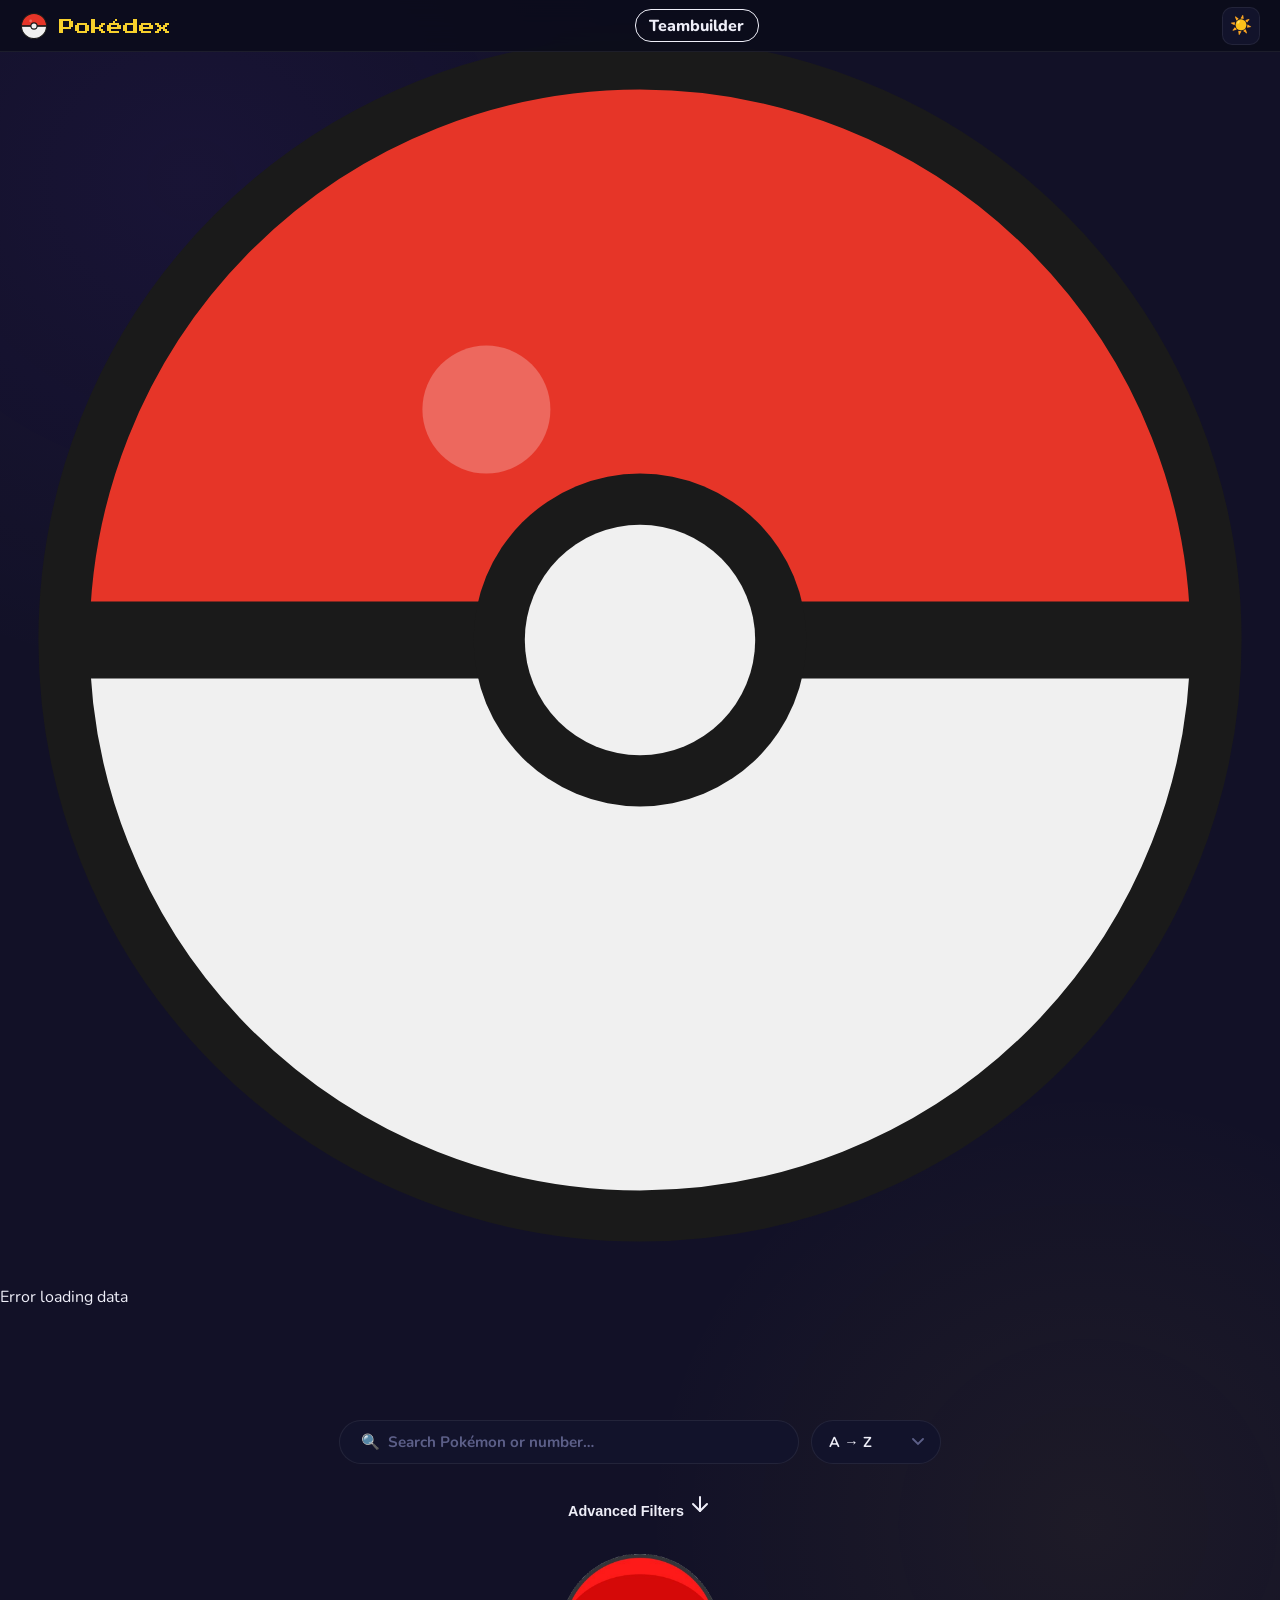
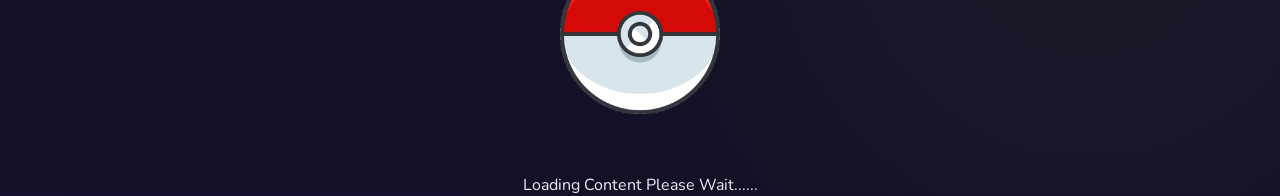
==== index.html @ 7b024cfc "fix page path and root deployment issue" ====
<!DOCTYPE html>
<html lang="en" data-theme="dark">

<head>
    <meta charset="UTF-8" />
    <meta name="viewport" content="width=device-width, initial-scale=1.0" />
    <title>Pokédex</title>
    <link href="https://fonts.googleapis.com/css2?family=Press+Start+2P&family=Nunito:wght@400;600;700;900&display=swap"
        rel="stylesheet" />
    <link rel="stylesheet" href="css/styles.css" />
    <link rel="stylesheet" href="css/loading.css" />
    <link rel="stylesheet" href="css/index.css" />
</head>

<body>
    <!-- Laddningsskärm -->
    <div id="loading-overlay">
        <div class="loading-inner">
            <img class="loading-ball" src="assets/pokeball.svg" alt="Loading" />
            <p id="loading-msg">Loading…</p>
            <div class="loading-bar-wrap">
                <div id="loading-bar"></div>
            </div>
        </div>
    </div>

    <!-- Navigationsfält -->
    <div class="topbar">
        <a class="topbar-left" href="index.html">
        <img src="assets/pokeball.svg" alt="Pokeball Icon" class="icon" />
        <span class="topbar-title">Pokédex</span>
        </a>
            <a href="pages/teambuilder.html" class="chip chip-team" data-type="team" id="chip-team">Teambuilder</a>
        <div class="topbar-right">
            <button id="theme-toggle" class="icon-btn" title="Toggle theme">☀️</button>
        </div>
    </div>

    <header>
        <div class="controls-wrap">
            <div class="search-wrap">
                <input id="search" type="text" placeholder="🔍  Search Pokémon or number…" />
            </div>
            <select id="sort-select">
                <option value="A-Z">A → Z</option>
                <option value="Z-A">Z → A</option>
                <option value="number">Number</option>
                <option value="evolutions">Evolutions</option>
                <option value="Bywegiht">Bywegiht</option>
                <option value="HP">HP</option>
            </select>
        </div>
        <div id="filtersdrop">
            <button onclick="showfilters()" class="filtersbtn">Advanced Filters
                <svg xmlns="http://www.w3.org/2000/svg" width="24" height="24" viewBox="0 0 24 24" fill="none"
                    stroke="currentColor" stroke-width="2" stroke-linecap="round" stroke-linejoin="round"
                    class="lucide lucide-arrow-down-icon lucide-arrow-down">
                    <path d="M12 5v14" />
                    <path d="m19 12-7 7-7-7" />
                </svg>
            </button>
            <ul id="typelist" class="typelist">
            </ul>
            <div id="filterssliders">
                <label id="hpsliderlabel">HP :
                    <input class="statsinput" type="number" id="hpnumber" min="1" max="500" value="0">
                    <input class="statslider" type="range" min="1" max="255" id="hpslider" value="0">
                </label>
                <label id="defsliderlabel">defence:
                    <input class="statsinput" type="number" id="defnumber" min="1" max="500" value="0">
                    <input class="statslider" type="range" min="1" max="255" id="defslider" value="0">
                </label>
                <label id="attsliderlabel">attack:
                    <input class="statsinput" type="number" id="attnumber" min="1" max="500" value="0">
                    <input class="statslider" type="range" min="1" max="255" id="attslider" value="0">
                </label>
                <label id="speedsliderlabel">speed:
                    <input class="statsinput" type="number" id="speednumber" min="1" max="500" value="0">
                    <input class="statslider" type="range" min="1" max="255" id="speedslider" value="0">
                </label>
                <label id="weightsliderlabel">weight:
                    <input class="statsinput" type="number" id="weightnumber" min="1" max="500" value="0">
                    <input class="statslider" type="range" min="1" max="255" id="weightslider" value="0">
                </label>
            </div>
        </div>
        <!-- Filter-chips: utanför topbar -->
    </header>

    <!-- Kortnätet: utanför topbar -->
    <div class="grid" id="grid"></div>
    <div class="load-more-wrap">
        <button id="load-more">Load more</button>
    </div>
    <script src="js/themes.js"></script>
    <script src="js/api.js"></script>
    <script src="js/render.js"></script>
    <script src="js/app.js"></script>
    <script src="js/filters.js"></script>
    <script src="js/app.js"></script>
    <script src="js/loading.js"></script>
</body>

</html>
---- css/styles.css ----
*,
*::before,
*::after {
  box-sizing: border-box;
  margin: 0;
  padding: 0;
}

/* -- MÖRKT TEMA (standard) -----------------------------
   CSS-variabler för färger och teman. 
   Byt värden här för att ändra hela färgschemat. */
:root,
[data-theme="dark"] {
  --bg: #121127;
  --surface: #12132b;
  /* Kortbakgrund */
  --surface2: #1a1c38;
  /* Fördjupad yta, t.ex. stats-staplar */
  --border: rgba(255, 255, 255, 0.07);
  --text: #eeeef8;
  --muted: #5c5f88;
  /* Dämpad text, t.ex. Pokémon-nummer */
  --accent: #f7d02c;
  /* Gul accentfärg */
  --shadow: rgba(0, 0, 0, .55);
  --box-bg: linear-gradient(180deg, #13142e 0%, #0e0f22 100%);
  --box-lines: #191a3a;
  ;
}

/* -- LJUST TEMA ----------------------------------------------
   Aktiveras när data-theme="light" sätts på <html> */
[data-theme="light"] {
  --bg: #f0f2f8;
  --surface: #ffffff;
  --surface2: #e8eaf2;
  --border: rgba(0, 0, 0, 0.08);
  --text: #1a1c38;
  --muted: #7a7da8;
  --accent: #d4a800;
  --shadow: rgba(0, 0, 0, .12);
  --box-bg: linear-gradient(180deg, #ffffff 0%, #e8eaf2 100%);
  --box-lines: #dbdce9;
}

/* -- BODY --------------------------------------------------
   Grundläggande stilar för hela sidan.
   Bakgrundsgradienten skapar ett subtilt djup på sidan */
body {
  background: var(--bg);
  color: var(--text);
  font-family: 'Nunito', sans-serif;
  min-height: 100vh;
  background-image:
    radial-gradient(ellipse 60% 40% at 15% 10%, rgba(112, 56, 248, .07) 0%, transparent 70%),
    radial-gradient(ellipse 50% 35% at 85% 85%, rgba(247, 208, 44, .05) 0%, transparent 70%);
  transition: background .3s, color .3s;
  overflow-x: hidden;
}

/* -- TOPBAR -------------------------------------------------*/
.topbar {
  position: fixed;
  top: 0;
  left: 0;
  right: 0;
  height: 52px;
  display: flex;
  align-items: center;
  justify-content: space-between;
  padding: 0 1.25rem;
  background: rgba(11, 12, 26, .85);
  backdrop-filter: blur(12px);
  -webkit-backdrop-filter: blur(12px);
  border-bottom: 1px solid var(--border);
  z-index: 200;
}

[data-theme="light"] .topbar {
  background: rgba(240, 242, 248, .85);
}

.topbar-left {
  text-decoration: none;
  display: flex;
  align-items: center;
  gap: 0.7rem;
}

.icon {
  width: 28px;
  height: 28px;
}

.topbar-title {
  font-family: 'Press Start 2P', monospace;
  margin-top: 3px;
  font-size: .7rem;
  color: #f7d02c;
}

.topbar-right {
  margin-left: auto;
  display: flex;
  align-items: center;
  gap: 1rem;
}

/* Toggle theme */
.icon-btn {
  background: var(--surface);
  border: 1.5px solid var(--border);
  border-radius: 10px;
  width: 38px;
  height: 38px;
  font-size: 1.1rem;
  cursor: pointer;
  display: flex;
  align-items: center;
  justify-content: center;
  transition: transform .2s, border-color .2s;
  padding: 0;
  color: var(--text);
}

.icon-btn:hover {
  transform: translateY(-2px);
  border-color: var(--accent);
}

/* ── LOAD MORE ────────────────────────────────────*/
.load-more-wrap {
  display: flex;
  justify-content: center;
  padding: 2rem 0 4rem;
}

#load-more {
  background: var(--surface);
  border: 1.5px solid var(--border);
  border-radius: 50px;
  padding: .75rem 2.5rem;
  color: var(--text);
  font-family: 'Nunito', sans-serif;
  font-weight: 800;
  font-size: .95rem;
  cursor: pointer;
  transition: border-color .2s, transform .2s;
}

#load-more:hover {
  border-color: var(--accent);
  transform: translateY(-2px);
}

.btn-remove {
  margin-top: .5rem;
  width: 100%;
  border-radius: 8px;
  padding: .3rem 0;
  font-size: .75rem;
  font-weight: 800;
  cursor: pointer;
  background: rgba(220, 50, 50, 0.08);
  border: 1px solid rgba(220, 50, 50, 0.25);
  color: #dc3232;
  transition: background .15s, border-color .15s;
}

.btn-remove:hover {
  background: rgba(220, 50, 50, 0.18);
  border-color: rgba(220, 50, 50, 0.5);
}
---- css/loading.css ----
.loadingtxt{
  position: absolute;
  transform: translate(+0%, +1000%);
  margin-bottom:4rem;
}
.loadingimg{
  animation: loadinganimation 3s linear infinite;
  width:10rem;
  height: 10rem;

}
@keyframes loadinganimation {
  0%{transform: rotate(0deg);
  border-color: white;}
  50% {border-color: red;}
  100%{transform: rotate(360deg);}
}
---- css/index.css ----
header {
  margin-top: 2rem;
  padding: 5rem 2rem 2rem;
  text-align: center;
  position: relative;
  overflow: hidden;
}
.topbar-right {
  margin-left: auto;
  display: flex;
  align-items: center;
  gap: 1rem;
}
.topbar-left{
  align-items: center;
  margin:0;
}
.topbar-title{
  font-size: 16px;
  padding:0;
}
.icon{
  width: 28px;
  height: 28px;
}

/* --  KONTROLLER ------------------------------------------------
    Innehåller sökfält och sorteringsväljare. */
.controls-wrap {
  display: flex;
  align-items: center;
  justify-content: center;
  gap: .75rem;
  padding: 0 2rem 1.75rem;
  flex-wrap: wrap;
}

.search-wrap {
  position: relative;
  width: 100%;
  max-width: 460px;
}

.search-wrap input {
  width: 100%;
  background: var(--surface);
  border: 1.5px solid var(--border);
  border-radius: 50px;
  padding: .7rem 1.3rem;
  color: var(--text);
  font-family: 'Nunito', sans-serif;
  font-size: .95rem;
  font-weight: 700;
  outline: none;
  transition: border-color .2s, box-shadow .2s;
}
.search-wrap input::placeholder { color: var(--muted); }
.search-wrap input:focus {
  border-color: var(--accent);
  box-shadow: 0 0 0 3px rgba(247,208,44,.1);
}

/* -- FILTER-CHIPS --------------------------------------------------
   Klickbara knappar för att filtrera på typ */
/*.filters {
  display: flex;
  flex-wrap: wrap;
  gap: .4rem;
  padding: 4rem 2rem 1.5rem;
  max-width: 1360px;
  margin: 0 auto;
}*/

.chip {
  padding: .28rem .85rem;
  margin-left:auto ;
  font-size: 1rem; font-weight: 800;
  cursor: pointer;
  text-transform: capitalize;
  transition: background .15s, color .15s, border-color .15s, transform .15s;
  color: var(--text);
  background: transparent;
  user-select: none;
  text-decoration: none;
  border-radius: 1rem;
  border:1px solid var(--text);
}
.chip:hover { transform: translateY(-1px); color: var(--accent); }
/* Aktiv chip (valt filter) */
.chip.active { background: var(--surface2); color: var(--text); border-color: rgba(255,255,255,.2); }
[data-theme="light"] .chip.active { border-color: rgba(0,0,0,.15); }
/* Team-chip har accentfärg när aktiv */
.chip-team.active { color: var(--accent); border-color: var(--accent); background: rgba(247,208,44,.08); }
[data-theme="light"] .chip-team.active { background: rgba(212,168,0,.1); }

/* -- KORTNÄT ------------------------------------------------  
   CSS Grid som automatiskt fyller rader med minst 175px breda kort */
.grid {
  display: grid;
  grid-template-columns: repeat(auto-fill, minmax(175px, 1fr));
  gap: 1.1rem;
  padding: 0 2rem 5rem;
  max-width: 1360px;
  margin: 0 auto;
}

/* -- KORT --------------------------------------------------
   Varje Pokémon-kort */
.card {
  background: var(--surface);
  border: 1px solid var(--border);
  border-radius: 22px;
  overflow: hidden;
  transition: transform .3s cubic-bezier(.34,1.56,.64,1), box-shadow .25s, border-color .2s;
  animation: fadeUp .4s ease both; /* Tona in när kortet skapas */
  display: flex;
  flex-direction: column;
  position: relative;
}
/* Intoningsanimation — varje kort fördröjs lite i render.js */
@keyframes fadeUp {
  from { opacity: 0; transform: translateY(16px); }
  to   { opacity: 1; transform: translateY(0); }
}

.card:hover { transform: translateY(-7px) scale(1.025); border-color: rgba(255,255,255,.16); }
[data-theme="light"] .card:hover { border-color: rgba(0,0,0,.15); }

.card-link { text-decoration: none; color: inherit; display: block; }

/* Färgad linje längst upp på kortet baserat på Pokémonens primärtyp */
.card-glow { position: absolute; top:0; left:0; right:0; height:3px; border-radius:22px 22px 0 0; }



/* Teambuilder-knapp */
.btn-team {
  margin-top: .5rem;
  width: 100%;
  border-radius: 8px;
  padding: .3rem 0;
  font-size: .75rem;
  font-weight: 800;
  cursor: pointer;
  background: var(--surface2);
  border: 1px solid var(--border);
  color: var(--muted);
  transition: color .15s, background .15s;
}
.btn-team:hover { color: var(--accent); }
.btn-team.active { color: var(--accent); background: rgba(247,208,44,.12); }

/* Bildyta — bakgrunden sätts till typens bakgrundsfärg i render.js */
.card-img-wrap {
  display: flex; align-items: center; justify-content: center;
  padding: 2rem 1rem 1rem;
  position: relative;
}
/* Pokédex-nummer i hörnet */
.card-number {
  position: absolute; top:.7rem; right:.9rem;
  font-family: 'Press Start 2P', monospace;
  font-size: .45rem;
  color: rgba(255,255,255,.18);
}
[data-theme="light"] .card-number { color: rgba(0,0,0,.2); }

.card img {
  width: 110px; height: 110px; object-fit: contain;
  filter: drop-shadow(0 6px 18px var(--shadow));
  transition: transform .3s cubic-bezier(.34,1.56,.64,1);
}
.card:hover img { transform: translateY(-5px) scale(1.07); }

.card-info { padding: .55rem 1rem .9rem; }
.card-name { font-size: 1.05rem; font-weight: 900; text-transform: capitalize; margin-bottom: .45rem; }
.card-types { display: flex; flex-wrap: wrap; gap: .3rem; }

/* Typ-badges på korten och detaljsidan */
.badge {
  padding: .22rem .65rem; border-radius: 50px;
  font-size: .68rem; font-weight: 800;
  text-transform: capitalize; letter-spacing: .02em;
}


.pager-btn:hover:not(:disabled) { background: rgba(255,255,255,.1); transform: scale(1.15); }
.pager-btn:disabled { opacity: .2; cursor: default; }

/* --  TOMT TILLSTÅND ------------------------------------------------
   Visas när inga Pokémon matchar sökning/filter */
.empty {
  grid-column: 1 / -1;
  text-align: center; padding: 4rem 2rem;
  color: var(--muted); font-weight: 700;
}
.empty span { font-family: 'Press Start 2P', monospace; font-size: 2.5rem; display: block; margin-bottom: 1rem; }

/* -- RESPONSIV ------------------------------------------------------
   Anpassningar för smala skärmar (mobil) */
@media (max-width: 600px) {
  .controls-wrap { flex-direction: column; }  /* Sök och sortering staplas vertikalt */
  .search-wrap   { max-width: 100%; width: 100%; }
  header h1 { font-size: 1rem; }
}
/* -- TEAMBUILDER-KNAPP ---------------------------------------------
   1. Standard          -> grå, "Add To Team"
   2. .active           -> gul, "In Team "    (i det aktiva laget)
   3. .active.waitlist  -> grå/silver, "Waitlist" (i kön)
   ----------------------------------------------------------------- */
.btn-team {
  margin-top: .5rem;
  width: 100%;
  border-radius: 8px;
  padding: .3rem 0;
  font-size: .75rem;
  font-weight: 800;
  cursor: pointer;
  background: var(--surface2);
  border: 1px solid var(--border);
  color: var(--muted);
  transition: color .15s, background .15s, border-color .15s;
}

.btn-team:hover {
  color: var(--accent);
}

.btn-team.active {
  color: var(--accent);
  background: rgba(247, 208, 44, 0.12);
  border-color: rgba(247, 208, 44, 0.3);
}

.btn-team.active.waitlist {
  color: #9090a8;
  background: rgba(144, 144, 168, 0.10);
  border-color: rgba(144, 144, 168, 0.25);
}

.btn-team.active.waitlist:hover {
  color: var(--accent);
  border-color: rgba(247, 208, 44, 0.3);
}


/* -- TEAM-SEKTIONSRUBRIK -------------------------------------------
   Rubrikrad som visas ovanför de 6 aktiva kort i teambuilder-vyn.
   Sträcker sig över hela gridens bredd via grid-column.
   ----------------------------------------------------------------- */

.team-section-header {
  grid-column: 1 / -1;
  /* Sträck över hela bredden på gridet */
  display: flex;
  align-items: center;
  justify-content: space-between;
  padding: .5rem .25rem .75rem;
  font-weight: 900;
  font-size: .95rem;
  color: var(--text);
}
/* -- SORTERINGSVÄLJARE ------------------------------------------------
   Dropdown för att välja sorteringsläge */
#sort-select {
  background: var(--surface);
  border: 1.5px solid var(--border);
  border-radius: 50px;
  padding: .7rem 1.1rem;
  color: var(--text);
  font-family: 'Nunito', sans-serif;
  font-size: .9rem;
  font-weight: 700;
  outline: none;
  cursor: pointer;
  transition: border-color .2s, box-shadow .2s;
  appearance: none;            /* Ta bort systemets standard-pil */
  -webkit-appearance: none;
  /* Anpassad SVG-pil som bakgrundsbild */
  background-image: url("data:image/svg+xml,%3Csvg xmlns='http://www.w3.org/2000/svg' width='12' height='8' viewBox='0 0 12 8'%3E%3Cpath d='M1 1l5 5 5-5' stroke='%235c5f88' stroke-width='1.8' fill='none' stroke-linecap='round'/%3E%3C/svg%3E");
  background-repeat: no-repeat;
  background-position: right 1rem center;
  padding-right: 2.5rem; /* Plats för pilen */
}
#sort-select:focus {
  border-color: var(--accent);
  box-shadow: 0 0 0 3px rgba(247,208,44,.1);
}
#sort-select option {
  background: var(--surface);
  color: var(--text);
}
/*gömma check box i filters*/
.type-filter input {
  display: none;
}

.type-filter span {
  font-size: .78rem;
  font-weight: 800;
  padding: .28rem .85rem;
  border: 2px solid #ccc;
  border-radius: 20px;
  cursor: pointer;
  transition: all 0.3s ease;
}

.type-filter input:checked + span {
  background-color: #ff6b6b;
  border-color: #ff6b6b;
  color: white;
  font-weight: bold;
}
#typelist{
  flex-wrap: wrap;
  list-style-type: none;
  gap:1rem;
  justify-content: center;
  padding:1rem 0 1rem 0;
}
#filterssliders label{
  display: flex;
  flex-direction: column;

}
#filterssliders {
  gap: 12px;
  padding:1rem 0 1rem 0;
  border-radius: 12px;
  align-self: center;
  justify-self:center ;
}

#filterssliders label {
  display: flex;
  align-items: center;
  gap: 10px;
  color:var(--text);
  font-size: 0.85rem;
  font-weight: 700;
  text-transform: uppercase;
  letter-spacing: 0.05em;
  width: 100%;
}

/* the number input */
input[type="number"] {
  width: 55px;
  padding: 4px 6px;
  border-radius: 8px;
  border: 1px solid #444;
  background: var(--bg);
  color: #ff6b6b;
  font-size: 0.85rem;
  font-weight: 800;
  text-align: center;
  outline: none;
}

input[type="number"]:focus {
  border-color: #ff6b6b;
  box-shadow: 0 0 6px rgba(255, 107, 107, 0.4);
}

/* hide the number input arrows */
input[type="number"]::-webkit-inner-spin-button,
input[type="number"]::-webkit-outer-spin-button {
  -webkit-appearance: none;
}

/* range slider */
input[type="range"] {
  -webkit-appearance: none;
  appearance: none;
  flex: 1;
  height: 6px;
  border-radius: 10px;
  background: var(--bg);
  outline: none;
  border: 1px solid #444;
}
/*styling the indicator of the slider*/
input[type="range"]::-webkit-slider-thumb {
  -webkit-appearance: none;
  appearance: none;
  width: 18px;
  height: 18px;
  border-radius: 50%;
  background: #ff6b6b;
  cursor: pointer;
  border: 2px solid #fff;
  box-shadow: 0 0 6px rgba(255, 107, 107, 0.6);
}
/*styling the slider*/
input[type="range"]::-moz-range-thumb {
  width: 18px;
  height: 18px;
  border-radius: 50%;
  background: #ff6b6b;
  cursor: pointer;
  border: 2px solid #fff;
  box-shadow: 0 0 6px rgba(255, 107, 107, 0.6);
}
#filterssliders, #typelist {
  display: none;
  animation: slideDown 0.3s ease;
}

@keyframes slideDown {
  from {
    opacity: 0;
    transform: translateY(-10px);
  }
  to {
    opacity: 1;
    transform: translateY(0px);
  }
}
@media (max-width:720px){
  #filterssliders{
    flex-wrap: wrap;
  }
}
#filtersdrop button{
  background-color: transparent;
  border:none;
  color: var(--text);
  font-weight: 700;
  font-size: 0.9rem;
  /* border-bottom: 1px solid var(--border);
  margin-bottom: .25rem; */
}



.team-section-header small {
  font-size: .8rem;
  font-weight: 700;
  color: var(--accent);
  background: rgba(247, 208, 44, 0.1);
  border: 1px solid rgba(247, 208, 44, 0.2);
  border-radius: 50px;
  padding: .15rem .65rem;
}


/* -- WAITLIST-SEPARATOR --------------------------------------------
   Det synliga strecket + etiketten " Waitlist " som skiljer
   de aktiva korten från kö-korten i teambuilder-vyn.
   ----------------------------------------------------------------- */

.waitlist-divider {
  grid-column: 1 / -1;
  /* Sträck över hela bredden på gridet */
  display: flex;
  align-items: center;
  gap: 1rem;
  padding: 1.5rem .25rem .75rem;
  color: var(--muted);
  font-size: .8rem;
  font-weight: 800;
  letter-spacing: .05em;
  text-transform: uppercase;
}

/* Linjerna på varje sida av texten */
.waitlist-divider::before,
.waitlist-divider::after {
  content: '';
  flex: 1;
  height: 1px;
  background: var(--border);
}


/* -- WAITLIST-KORT -------------------------------------------------
   Kort som tillhör waitlist får en nedtonad stil för att tydligt
   skilja dem från de aktiva 6 korten i laget.
   ----------------------------------------------------------------- */

.card--waitlist {
  opacity: .65;
  filter: saturate(.55);
  transition:
    opacity .25s,
    filter .25s,
    transform .3s cubic-bezier(.34, 1.56, .64, 1),
    box-shadow .25s,
    border-color .2s;
}

/* Återställ utseendet till normalt vid hover för bättre indikation */
.card--waitlist:hover {
  opacity: 1;
  filter: saturate(1);
}
@media (max-width:350px){
  .topbar-title{
    display: none;
  }
}
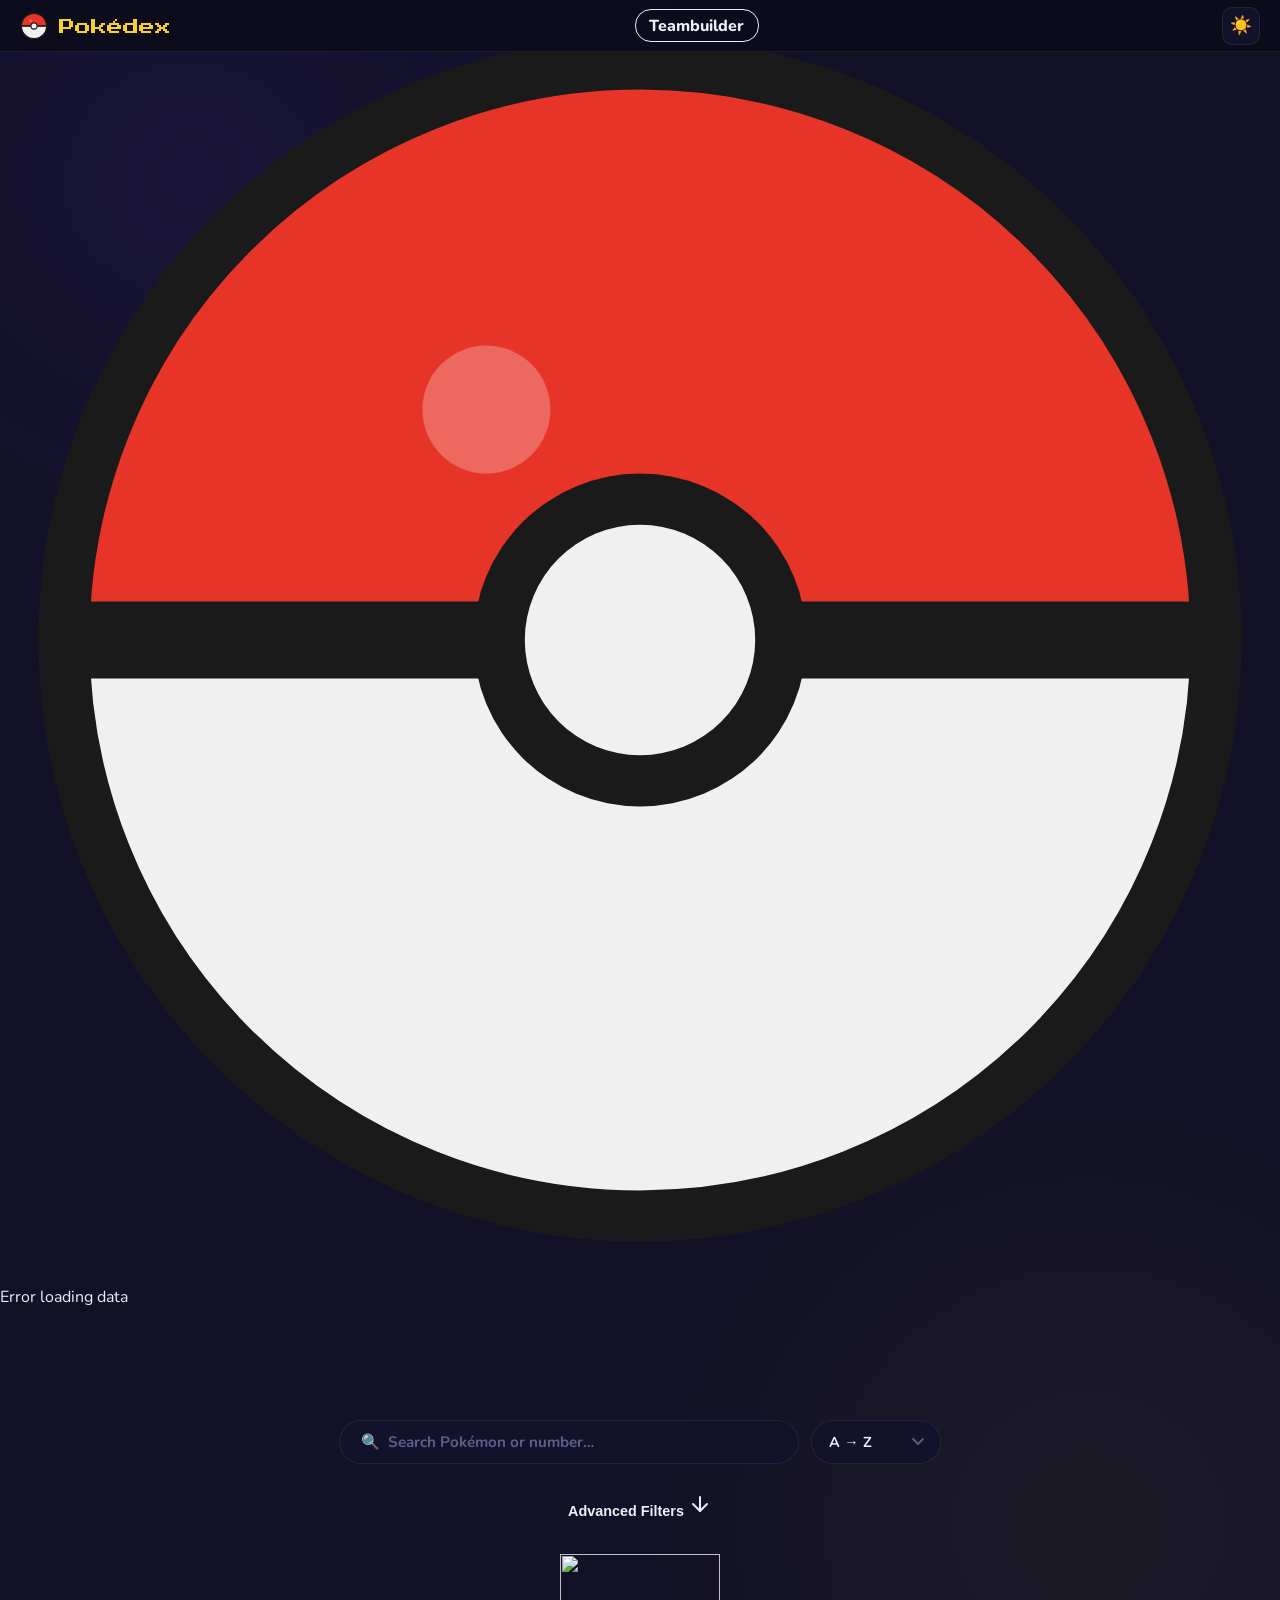
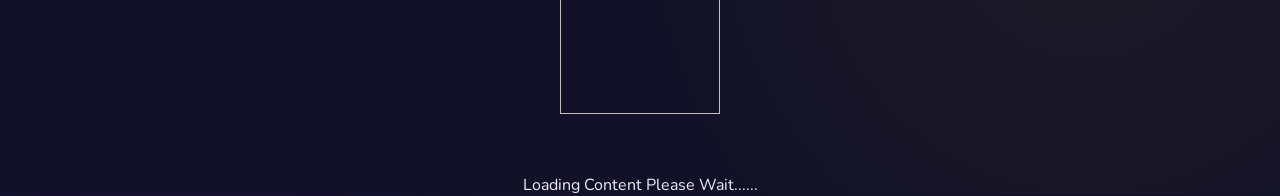
==== commit 5835541e: "make loading compatible with details page" ====
--- a/index.html
+++ b/index.html
@@ -7,6 +7,7 @@
     <title>Pokédex</title>
     <link href="https://fonts.googleapis.com/css2?family=Press+Start+2P&family=Nunito:wght@400;600;700;900&display=swap"
         rel="stylesheet" />
+        <link rel="icon" href="assets/pokeball.svg" type="image/svg+xml">
     <link rel="stylesheet" href="css/styles.css" />
     <link rel="stylesheet" href="css/loading.css" />
     <link rel="stylesheet" href="css/index.css" />
@@ -95,10 +96,10 @@
     <script src="js/themes.js"></script>
     <script src="js/api.js"></script>
     <script src="js/render.js"></script>
+    <script src="js/loading.js"></script>
     <script src="js/app.js"></script>
     <script src="js/filters.js"></script>
-    <script src="js/app.js"></script>
-    <script src="js/loading.js"></script>
+    
 </body>
 
 </html>
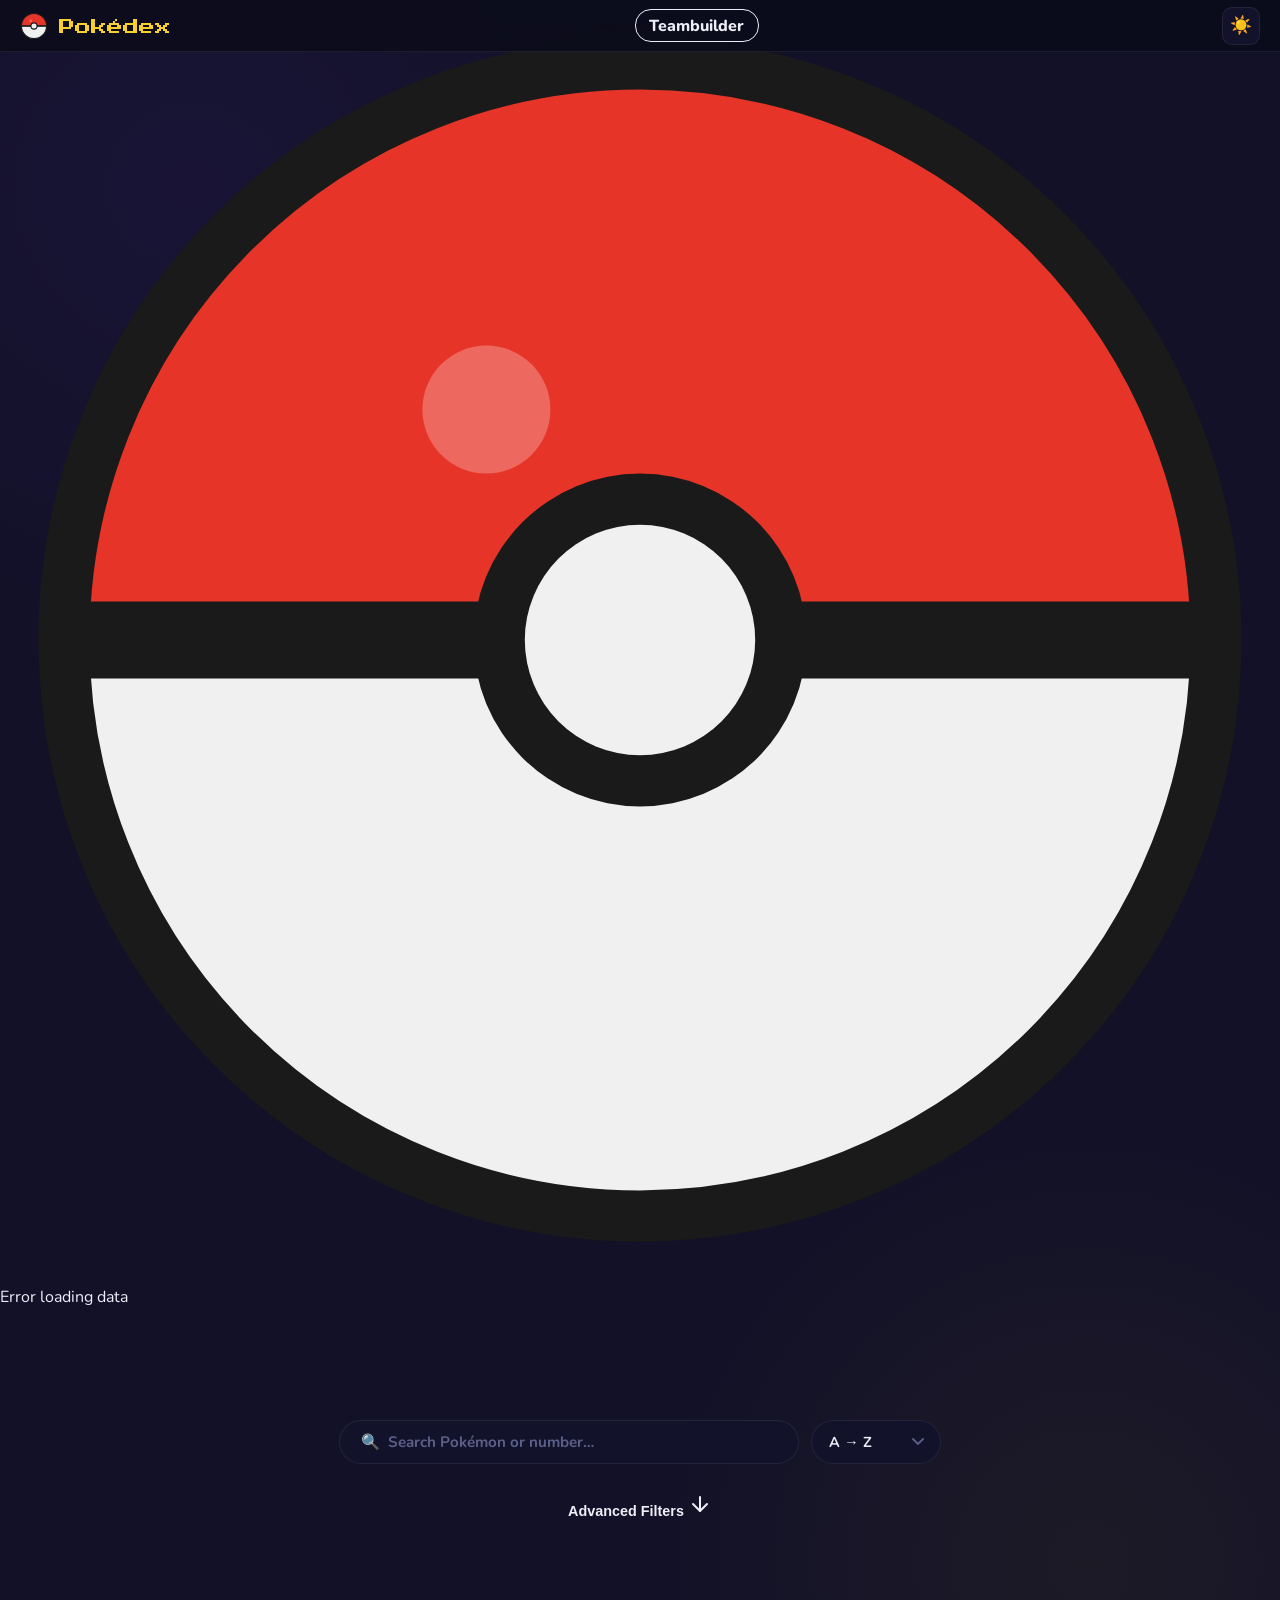
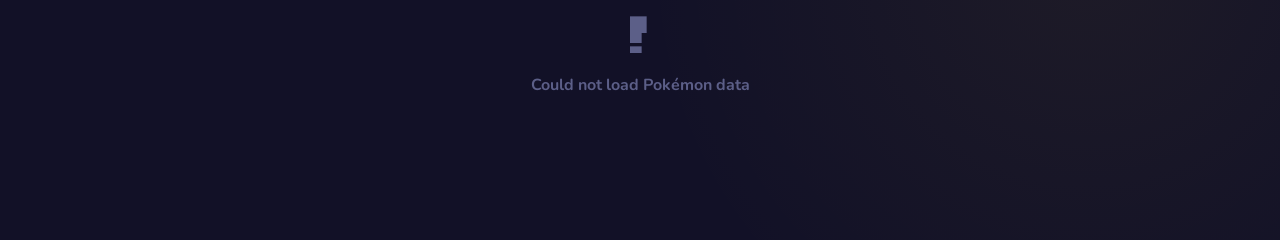
==== commit 2010ffb2: "small changes" ====
--- a/index.html
+++ b/index.html
@@ -95,9 +95,9 @@
     </div>
     <script src="js/themes.js"></script>
     <script src="js/api.js"></script>
-    <script src="js/render.js"></script>
     <script src="js/loading.js"></script>
     <script src="js/app.js"></script>
+    <script src="js/render.js"></script>
     <script src="js/filters.js"></script>
     
 </body>
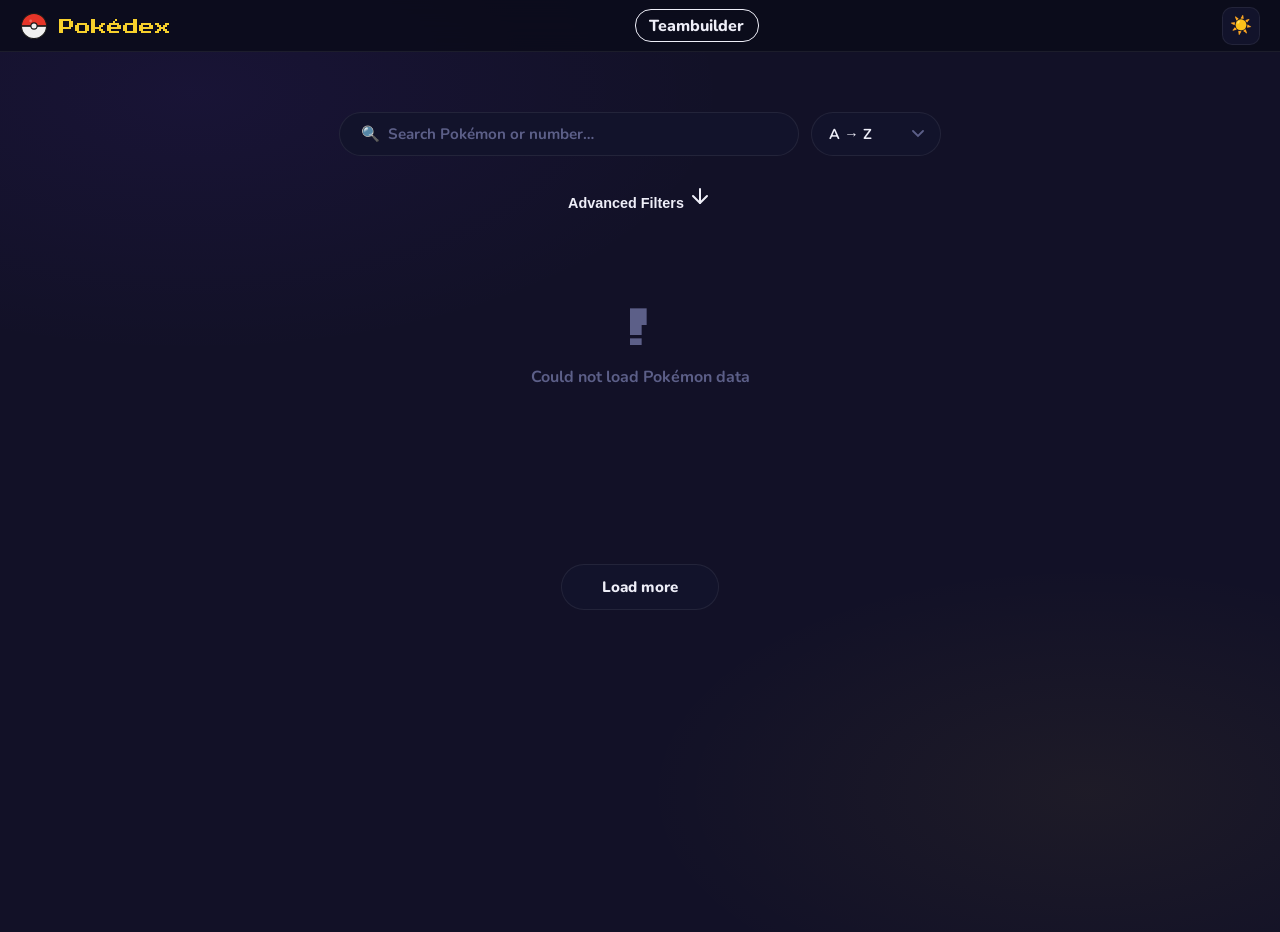
==== commit cee525d4: "remove loading" ====
--- a/index.html
+++ b/index.html
@@ -14,7 +14,7 @@
 </head>
 
 <body>
-    <!-- Laddningsskärm -->
+    <!-- Laddningsskärm 
     <div id="loading-overlay">
         <div class="loading-inner">
             <img class="loading-ball" src="assets/pokeball.svg" alt="Loading" />
@@ -23,7 +23,7 @@
                 <div id="loading-bar"></div>
             </div>
         </div>
-    </div>
+    </div>-->
 
     <!-- Navigationsfält -->
     <div class="topbar">
@@ -95,7 +95,6 @@
     </div>
     <script src="js/themes.js"></script>
     <script src="js/api.js"></script>
-    <script src="js/loading.js"></script>
     <script src="js/app.js"></script>
     <script src="js/render.js"></script>
     <script src="js/filters.js"></script>
